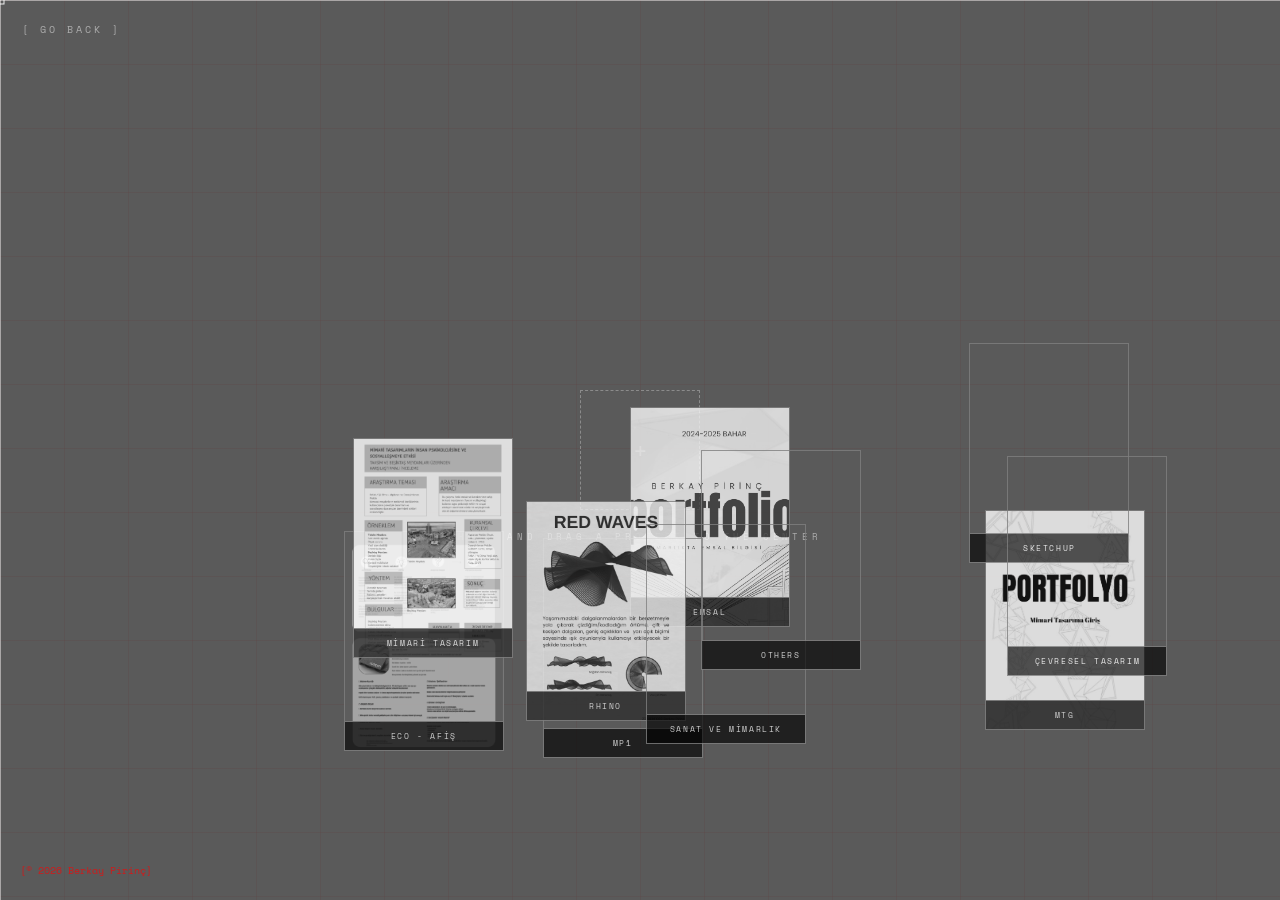
==== projects.html @ 184d8416 "projects.html" ====
<!DOCTYPE html>
<html lang="tr">
<head>
  <meta charset="UTF-8">
  <meta name="viewport" content="width=device-width, initial-scale=1.0">
  <title>BP_ORTFOLIO — Projeler</title>
  <link rel="preconnect" href="https://fonts.googleapis.com">
   <link rel="icon" type="image/png" href="fav.icon.png">
  <link href="https://fonts.googleapis.com/css2?family=Cormorant+Garamond:ital,wght@0,200;0,300;1,200;1,300&family=Space+Mono:wght@400;700&display=swap" rel="stylesheet">
  <style>
    /* ── DEĞİŞKENLER & RESET ── */
    :root {
      --bg:     #404040db;
      --gold:   #ff0000;
      --white:  #fbff00;
      --dim:    rgb(255, 166, 0);
      --grid:   rgba(123, 0, 0, 0.059);
      --border: rgb(182, 124, 0);
    }
    *, *::before, *::after { margin:0; padding:0; box-sizing:border-box; cursor:none !important; }

    body {
      background: var(--bg);
      color: var(--white);
      font-family: 'Space Mono', monospace;
      width: 100vw; height: 100vh;
      overflow: hidden; cursor: none;
      user-select: none;
    }

    /* ── CAD ARAYÜZÜ ── */
    #cad-h, #cad-v {
      position: fixed; left: 0; top: 0;
      background: rgba(255, 255, 255, 0.482);
      pointer-events: none; z-index: 9997;
    }
    #cad-h { width: 100vw; height: 1px; }
    #cad-v { width: 1px; height: 100vh; }
    
    #cursor { position: fixed; left: 0; top: 0; pointer-events: none; z-index: 9999; }
    #cursor .cad-sq {
      position: absolute; width: 9px; height: 9px;
      border: 1px solid rgba(255, 255, 255, 0.9);
      transform: translate(-50%, -50%);
      transition: width 0.13s, height 0.13s;
    }
    #cursor.hover .cad-sq { width: 16px; height: 16px; border-color: rgb(253, 253, 253); }
    #cursor.grabbing .cad-sq { width: 5px; height: 5px; background: var(--gold); border-color: var(--gold); }

    #grid-bg {
      position: fixed; inset: 0; pointer-events: none; z-index: 0;
      background-image: linear-gradient(var(--grid) 1px, transparent 1px), linear-gradient(90deg, var(--grid) 1px, transparent 1px);
      background-size: 64px 64px;
    }
    #scanline {
      position: fixed; top: -2px; left: 0; width: 100%; height: 2px;
      background: linear-gradient(90deg, transparent, rgba(255, 255, 255, 0.07), transparent);
      animation: scan 14s linear infinite; pointer-events: none; z-index: 1;
    }
    @keyframes scan { 0%{ top:-2px } 100%{ top:100vh } }

    /* ── GERİ DÖN BUTONU ── */
    #btn-back {
      position: fixed; top: 22px; left: 22px; z-index: 10;
      background: transparent; border: none;
      color: rgba(255, 255, 255, 0.5); font-family: 'Space Mono', monospace;
      font-size: 10px; letter-spacing: 0.3em; text-decoration: none; text-transform: uppercase;
      transition: color 0.3s;
    }
    #btn-back:hover { color: var(--gold); }

    /* ── MERKEZ DROP KUTUSU ── */
    #drop-zone {
      position: fixed; top: 50%; left: 50%;
      transform: translate(-50%, -50%);
      width: 120px; height: 120px;
      border: 1px dashed rgba(255, 255, 255, 0.3);
      display: flex; align-items: center; justify-content: center;
      z-index: 5; transition: border-color 0.3s, background 0.3s, transform 0.3s;
    }
    #drop-zone span {
      font-size: 24px; color: rgba(255, 255, 255, 0.3); font-weight: 200;
      transition: color 0.3s, transform 0.3s;
    }
    #drop-zone.active {
      border-color: var(--gold); background: rgba(196,163,90,0.05); transform: translate(-50%, -50%) scale(1.1);
    }
    #drop-zone.active span { color: var(--gold); transform: rotate(90deg); }

    #instruction {
      position: fixed; top: calc(50% + 80px); left: 50%; transform: translateX(-50%);
      font-size: 8.5px; letter-spacing: 0.45em; color: rgba(255, 255, 255, 0.5);
      text-transform: uppercase; z-index: 3; pointer-events: none;
      animation: breathe 1s ease-in-out infinite; text-align: center;
    }
    @keyframes breathe { 0%,100%{ opacity:.35 } 50%{ opacity:1 } }

    /* ── UÇAN PROJE KAPAKLARI ── */
    .proj-cover {
      position: fixed; z-index: 10;
      width: 160px; height: 220px;
      background-size: cover; background-position: center;
      border: 1px solid var(--border);
      filter: grayscale(100%) opacity(0.8);
      transition: filter 0.3s;
      touch-action: none; 
    }
    .proj-cover:hover, .proj-cover.dragging { filter: grayscale(0%) opacity(1); border-color: var(--gold); }
    
    .proj-title-bar {
      position: absolute; bottom: 0; left: 0; width: 100%;
      background: rgba(0,0,0,0.8); padding: 8px;
      font-size: 8px; letter-spacing: 0.2em; color: var(--white); text-transform: uppercase;
      text-align: center; border-top: 1px solid var(--border);
    }

    /* ── DETAY PANELİ (Modal) ── */
    .panel {
      position: fixed; inset: 0; z-index: 100;
      background: rgba(7, 7, 7, 0.85); display: flex; align-items: center; justify-content: center;
      opacity: 0; pointer-events: none; transition: opacity 0.55s ease;
    }
    .panel.open { opacity: 1; pointer-events: all; }
    
    .panel-inner {
      width: min(820px, 90vw); padding: 60px;
      border: 1px solid rgba(196,163,90,0.14); position: relative;
      transform: translateY(20px); transition: transform 0.55s ease;
      background: var(--bg); display: flex; gap: 40px;
    }
    .panel.open .panel-inner { transform: translateY(0); }
    
    .panel-inner::before { content:''; position:absolute; top:-1px; left:-1px; width:28px; height:28px; border-top: 1px solid var(--white); border-left: 1px solid var(--gold); }
    .panel-inner::after { content:''; position:absolute; bottom:-1px; right:-1px; width:28px; height:28px; border-bottom: 1px solid var(--white); border-right: 1px solid var(--gold); }

    /* ── YENİLENEN BUTONLU SLIDER ALANI ── */
    .slider-container {
      position: relative;
      width: 300px; height: 400px;
      border: 1px solid var(--border);
      flex-shrink: 0; overflow: hidden;
      background: #111;
    }

    #slider-img {
      width: 100%; height: 100%;
      object-fit: cover;
      display: block;
      filter: grayscale(40%);
      transition: filter 0.3s;
    }
    .slider-container:hover #slider-img { filter: grayscale(0%); }

    /* Mimari Temaya Uygun İleri/Geri Butonları */
    .slider-btn {
      position: absolute; top: 50%; transform: translateY(-50%);
      background: rgba(0, 0, 0, 0.75); color: var(--gold);
      border: 1px solid var(--border);
      font-family: 'Space Mono', monospace; font-size: 11px;
      padding: 12px 8px; cursor: pointer; z-index: 10;
      transition: all 0.2s ease;
    }
    .slider-btn:hover {
      background: var(--gold); color: #000; border-color: var(--gold);
    }
    .prev-btn { left: 0; border-left: none; }
    .next-btn { right: 0; border-right: none; }

    /* Sağ Alt Köşe Sayacı */
    .slider-counter {
      position: absolute; bottom: 12px; right: 12px;
      background: rgba(0, 0, 0, 0.8); color: var(--white);
      font-size: 9px; padding: 4px 8px; letter-spacing: 0.1em;
      border: 1px solid rgba(255, 255, 255, 0.1);
      z-index: 10; pointer-events: none;
    }

    /* ── İÇERİK KISMI ── */
    .panel-content { flex: 1; display: flex; flex-direction: column; justify-content: center; }
    .panel-title { font-family: 'Cormorant Garamond', serif; font-weight: 200; font-style: italic; font-size: 2.5rem; color: var(--white); margin-bottom: 15px; }
    .panel-title em { color: var(--gold); font-style:italic; }
    .panel-desc { font-size: 10.5px; line-height: 2.2; color: var(--dim); letter-spacing: 0.06em; margin-bottom: 20px; }
    
    .close-btn {
      position: absolute; top: 22px; right: 22px; z-index: 50;
      background: none; border: none; font-family: 'Space Mono', monospace; font-size: 8.5px; letter-spacing: 0.3em; color: rgba(255, 0, 0, 0.778); text-transform: uppercase; transition: color 0.3s;
    }
    .close-btn:hover { color: var(--gold); }
    .divider { width: 38px; height: 1px; background: rgba(196,163,90,0.28); margin: 20px 0; }

    footer {
    position: fixed;
    bottom: 20px;
    left: 20px;
    z-index: 9998; /* Katman sırasını öne al */
}

#panel-contact {
    color: rgba(255, 0, 0, 0.718);
    font-size: 10px;
    text-decoration: none;
    font-family: 'Space Mono', monospace;
    pointer-events: auto; /* Tıklanabilirliği zorunlu kıl */
    transition: color 0.3s;
}

#panel-contact:hover {
    color: var(--gold);
}
  </style>
</head>
<body>

  <div id="cad-h"></div> <div id="cad-v"></div> <div id="cursor"><div class="cad-sq"></div></div>
  <div id="grid-bg"></div> <div id="scanline"></div>
  
  <a href="index.html" id="btn-back">[ GO BACK ]</a>

  <div id="drop-zone"><span>+</span></div>
  <p id="instruction">HOLD AND DRAG A PROJECT TO THE CENTER</p>

  <div class="proj-cover" id="proj-1" data-id="1" style="background-image: url('portf.png');">
    <div class="proj-title-bar">MTG</div>
  </div>
  <div class="proj-cover" id="proj-2" data-id="2" style="background-image: url('emsall.png');">
    <div class="proj-title-bar">EMSAL</div>
  </div>
  <div class="proj-cover" id="proj-3" data-id="3" style="background-image: url('mp111.png');">
    <div class="proj-title-bar">MP1</div>
  </div>
  <div class="proj-cover" id="proj-4" data-id="4" style="background-image: url('ECO\ -\ ÇATI.png');">
    <div class="proj-title-bar">ECO - AFİŞ</div>
  </div>
  <div class="proj-cover" id="proj-5" data-id="5" style="background-image: url('VAWES.png');">
    <div class="proj-title-bar">RHINO</div>
  </div>
  <div class="proj-cover" id="proj-6" data-id="6" style="background-image: url('sketcup.png');">
    <div class="proj-title-bar">SketchUp</div>
  </div>
  <div class="proj-cover" id="proj-7" data-id="7" style="background-image: url('SANAT\ VE\ MİMARLIK\ TARİHİ.png');">
    <div class="proj-title-bar">Sanat ve Mimarlık</div>
  </div>
  <div class="proj-cover" id="proj-8" data-id="8" style="background-image: url('MİMARİ\ TASARIMLARIN\ İNSAN\ PSKİKOLOJİSİNE\ ve\ sosyalleşmeye\ Etkisi.png');">
    <div class="proj-title-bar">Mimari Tasarım</div>
  </div>
  <div class="proj-cover" id="proj-9" data-id="9" style="background-image: url('20241301069_BerkayPirinç_1.jpg');">
    <div class="proj-title-bar">Çevresel Tasarım</div>
  </div>
  <div class="proj-cover" id="proj-10" data-id="10" style="background-image: url('2.png');">
    <div class="proj-title-bar">Others</div>
  </div>

  <div class="panel" id="detail-panel">
    <div class="panel-inner">
      <button class="close-btn" id="close-detail">[ ESC / Close ]</button>
      
      <div class="slider-container">
        <button class="slider-btn prev-btn" onclick="changeSlide(-1)">[ &lt; ]</button>
        <img src="" alt="Proje Görseli" id="slider-img">
        <button class="slider-btn next-btn" onclick="changeSlide(1)">[ &gt; ]</button>
        <div class="slider-counter" id="slider-counter">1 / 1</div>
      </div>

      <div class="panel-content">
        <h2 class="panel-title" id="detail-title">Proje Adı</h2>
        <div class="divider"></div>
        <p class="panel-desc" id="detail-desc">Proje açıklaması buraya gelecek.</p>
        <span style="font-size: 8.5px; color: rgba(196,163,90,0.5); letter-spacing: 0.2em;" id="detail-year">Yıl: 202X</span>
      </div>
    </div>
  </div>


  <footer>
    <a href="index.html" id="panel-contact">[© 2026 Berkay Pirinç]</a>
</footer>

  <script>
    // ── CAD İMLEÇ TAKİBİ ──
    const cursor = document.getElementById('cursor');
    const cadH = document.getElementById('cad-h');
    const cadV = document.getElementById('cad-v');

    document.addEventListener('mousemove', e => {
      cursor.style.transform = `translate(${e.clientX}px,${e.clientY}px)`;
      cadH.style.transform   = `translateY(${e.clientY}px)`;
      cadV.style.transform   = `translateX(${e.clientX}px)`;
    });

    // ── YEREL GÖRSELLER İÇİN VERİ YAPISI ──
    
    const projectData = {
      "1": { title: "MTG", desc: "Mimari Tasarıma Giriş portfolyosu.", year: "2024", images: ["portf.png", "mtg3.png", "mtg2.png", "mtg33.png", "mtgg.png"] },
      "2": { title: "EMSAL", desc: "Emsal dersi hakkında kısa özet.", year: "2026", images: ["emsall.png", "SOU.png", "ser.png"] },
      "3": { title: "MP1", desc: "Konut ve kreş birleşimi.", year: "2025", images: ["mp111.png", "mp222.png", "mp333.png", "2.png"] },
      "4": { title: "ECO AFİŞ", desc: "Sürdürülebilir yaklaşımlar.", year: "2025", images: ["ECO - ÇATI.png", "ecooo.png"] },
      "5": { title: "RHINO", desc: "Modelleme çalışması.", year: "2025", images: ["VAWES.png"] },
      "6": { title: "SketchUp", desc: "3D Modelleme çalışması.", year: "2025", images: ["sketcup.png"] },
      "7": { title: "Sanat ve Mimarlık", desc: "Tarihsel analiz.", year: "2025", images: ["SANAT VE MİMARLIK TARİHİ.png"] },
      "8": { title: "Mimari Tasarım", desc: "Psikoloji odaklı tasarım.", year: "2025", images: ["MİMARİ TASARIMLARIN İNSAN PSKİKOLOJİSİNE ve sosyalleşmeye Etkisi.png"] },
      "9": { title: "Çevresel Tasarım", desc: "Kentsel bağlam analizi.", year: "2025", images: ["20241301069_BerkayPirinç_1.jpg"] },
      "10": { title: "Others", desc: "Diğer çalışmalar.", year: "2025", images: ["BRUTAL.png", "raporr.png", "fav.icon.png", "Sagamore Kuzey Kulübesi.png", "SANAYİ.png"] }
    };

    // ── FİZİKSEL ÇARPIŞMA VE SÜRÜKLEME ──
    const covers = Array.from(document.querySelectorAll('.proj-cover'));
    const dropZone = document.getElementById('drop-zone');
    const states = [];
    let activeDrag = null;
    let dragOffsetX = 0;
    let dragOffsetY = 0;

    covers.forEach((cover, i) => {
      const w = 160, h = 220, margin = 40;
      const speed = 0.3 + Math.random() * 0.2;
      const angle = Math.random() * Math.PI * 2;
      
      const s = {
        x: margin + Math.random() * (window.innerWidth - w - margin * 2),
        y: margin + Math.random() * (window.innerHeight - h - margin * 2),
        vx: Math.cos(angle) * speed,
        vy: Math.sin(angle) * speed,
        isHovered: false,
        isDragging: false,
        el: cover
      };
      
      states.push(s);
      cover.style.left = s.x + 'px';
      cover.style.top  = s.y + 'px';

      cover.addEventListener('mouseenter', () => { s.isHovered = true; cursor.classList.add('hover'); });
      cover.addEventListener('mouseleave', () => { s.isHovered = false; cursor.classList.remove('hover'); });
      
      cover.addEventListener('pointerdown', (e) => {
        activeDrag = s;
        s.isDragging = true;
        cover.classList.add('dragging');
        cursor.classList.add('grabbing');
        
        const rect = cover.getBoundingClientRect();
        dragOffsetX = e.clientX - rect.left;
        dragOffsetY = e.clientY - rect.top;
        
        s.vx = 0; s.vy = 0;
      });
    });

    window.addEventListener('pointermove', (e) => {
      if (activeDrag) {
        activeDrag.x = e.clientX - dragOffsetX;
        activeDrag.y = e.clientY - dragOffsetY;
        
        const coverRect = activeDrag.el.getBoundingClientRect();
        const dropRect = dropZone.getBoundingClientRect();
        
        const isColliding = !(
          coverRect.right < dropRect.left || 
          coverRect.left > dropRect.right || 
          coverRect.bottom < dropRect.top || 
          coverRect.top > dropRect.bottom
        );

        if (isColliding) {
          dropZone.classList.add('active');
        } else {
          dropZone.classList.remove('active');
        }
      }
    });

    window.addEventListener('pointerup', () => {
      if (activeDrag) {
        activeDrag.isDragging = false;
        activeDrag.el.classList.remove('dragging');
        cursor.classList.remove('grabbing');
        
        if (dropZone.classList.contains('active')) {
          openDetail(activeDrag.el.dataset.id);
          dropZone.classList.remove('active');
          
          activeDrag.vx = (Math.random() - 0.5) * 1.5;
          activeDrag.vy = (Math.random() - 0.5) * 1.5;
        } else {
          activeDrag.vx = (Math.random() - 0.5);
          activeDrag.vy = (Math.random() - 0.5);
        }
        activeDrag = null;
      }
    });

    function animate() {
      const W = window.innerWidth;
      const H = window.innerHeight;
      const w = 160, h = 220;

      states.forEach((s) => {
        if (!s.isDragging) {
          if (s.isHovered) {
            s.vx *= 0.95; s.vy *= 0.95; 
          } else {
            if(Math.abs(s.vx) < 0.1 && Math.abs(s.vy) < 0.1) {
                s.vx += (Math.random() - 0.5) * 0.1;
                s.vy += (Math.random() - 0.5) * 0.1;
            }
          }

          s.x += s.vx;
          s.y += s.vy;

          if (s.x <= 0)      { s.x = 0;      s.vx =  Math.abs(s.vx); }
          if (s.x >= W - w)  { s.x = W - w;  s.vx = -Math.abs(s.vx); }
          if (s.y <= 0)      { s.y = 0;      s.vy =  Math.abs(s.vy); }
          if (s.y >= H - h)  { s.y = H - h;  s.vy = -Math.abs(s.vy); }
        }
        
        s.el.style.left = s.x + 'px';
        s.el.style.top  = s.y + 'px';
      });

      requestAnimationFrame(animate);
    }
    requestAnimationFrame(animate);

    // ── SLIDER SİSTEMİ ──
    const detailPanel = document.getElementById('detail-panel');
    const closeBtn = document.getElementById('close-detail');
    const sliderImg = document.getElementById('slider-img');
    const sliderCounter = document.getElementById('slider-counter');

    let activeImages = [];
    let currentImgIndex = 0;

    function openDetail(id) {
      const data = projectData[id];
      if(!data) return;
      
      document.getElementById('detail-title').innerHTML = data.title;
      document.getElementById('detail-desc').innerText = data.desc;
      document.getElementById('detail-year').innerText = "Yıl: " + data.year;
      
      activeImages = data.images;
      currentImgIndex = 0;
      
      updateSliderUI();
      detailPanel.classList.add('open');
    }

    function changeSlide(direction) {
      currentImgIndex += direction;
      if (currentImgIndex >= activeImages.length) currentImgIndex = 0;
      else if (currentImgIndex < 0) currentImgIndex = activeImages.length - 1;
      updateSliderUI();
    }

    function updateSliderUI() {
      if (activeImages.length > 0) {
        sliderImg.src = activeImages[currentImgIndex];
        sliderCounter.innerText = `${currentImgIndex + 1} / ${activeImages.length}`;
      }
    }

    closeBtn.addEventListener('click', () => detailPanel.classList.remove('open'));
    document.addEventListener('keydown', e => { if (e.key === 'Escape') detailPanel.classList.remove('open'); });
  </script>
</body>
</html>
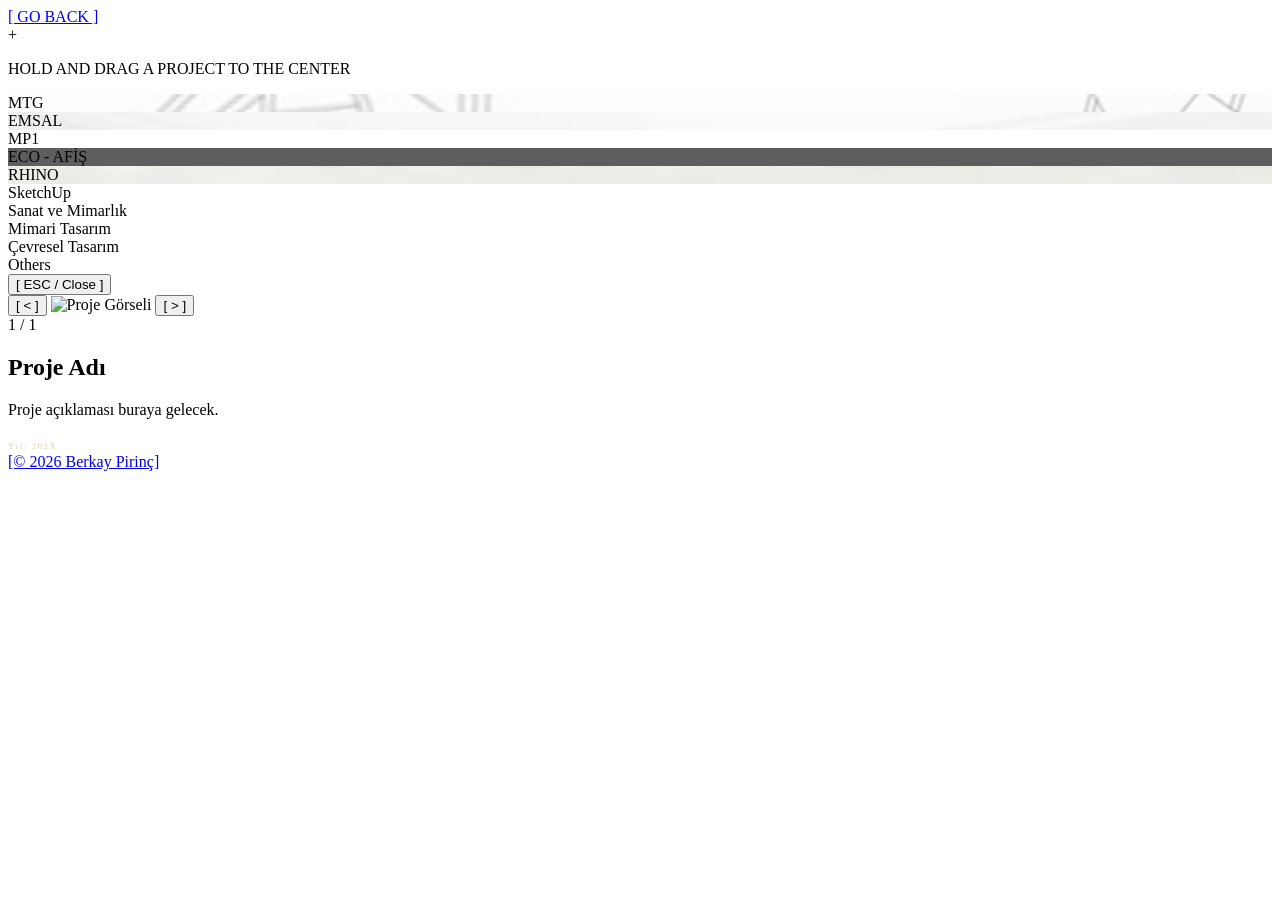
==== commit 177ee70c: "projects.html" ====
--- a/projects.html
+++ b/projects.html
@@ -7,207 +7,7 @@
   <link rel="preconnect" href="https://fonts.googleapis.com">
    <link rel="icon" type="image/png" href="fav.icon.png">
   <link href="https://fonts.googleapis.com/css2?family=Cormorant+Garamond:ital,wght@0,200;0,300;1,200;1,300&family=Space+Mono:wght@400;700&display=swap" rel="stylesheet">
-  <style>
-    /* ── DEĞİŞKENLER & RESET ── */
-    :root {
-      --bg:     #404040db;
-      --gold:   #ff0000;
-      --white:  #fbff00;
-      --dim:    rgb(255, 166, 0);
-      --grid:   rgba(123, 0, 0, 0.059);
-      --border: rgb(182, 124, 0);
-    }
-    *, *::before, *::after { margin:0; padding:0; box-sizing:border-box; cursor:none !important; }
-
-    body {
-      background: var(--bg);
-      color: var(--white);
-      font-family: 'Space Mono', monospace;
-      width: 100vw; height: 100vh;
-      overflow: hidden; cursor: none;
-      user-select: none;
-    }
-
-    /* ── CAD ARAYÜZÜ ── */
-    #cad-h, #cad-v {
-      position: fixed; left: 0; top: 0;
-      background: rgba(255, 255, 255, 0.482);
-      pointer-events: none; z-index: 9997;
-    }
-    #cad-h { width: 100vw; height: 1px; }
-    #cad-v { width: 1px; height: 100vh; }
-    
-    #cursor { position: fixed; left: 0; top: 0; pointer-events: none; z-index: 9999; }
-    #cursor .cad-sq {
-      position: absolute; width: 9px; height: 9px;
-      border: 1px solid rgba(255, 255, 255, 0.9);
-      transform: translate(-50%, -50%);
-      transition: width 0.13s, height 0.13s;
-    }
-    #cursor.hover .cad-sq { width: 16px; height: 16px; border-color: rgb(253, 253, 253); }
-    #cursor.grabbing .cad-sq { width: 5px; height: 5px; background: var(--gold); border-color: var(--gold); }
-
-    #grid-bg {
-      position: fixed; inset: 0; pointer-events: none; z-index: 0;
-      background-image: linear-gradient(var(--grid) 1px, transparent 1px), linear-gradient(90deg, var(--grid) 1px, transparent 1px);
-      background-size: 64px 64px;
-    }
-    #scanline {
-      position: fixed; top: -2px; left: 0; width: 100%; height: 2px;
-      background: linear-gradient(90deg, transparent, rgba(255, 255, 255, 0.07), transparent);
-      animation: scan 14s linear infinite; pointer-events: none; z-index: 1;
-    }
-    @keyframes scan { 0%{ top:-2px } 100%{ top:100vh } }
-
-    /* ── GERİ DÖN BUTONU ── */
-    #btn-back {
-      position: fixed; top: 22px; left: 22px; z-index: 10;
-      background: transparent; border: none;
-      color: rgba(255, 255, 255, 0.5); font-family: 'Space Mono', monospace;
-      font-size: 10px; letter-spacing: 0.3em; text-decoration: none; text-transform: uppercase;
-      transition: color 0.3s;
-    }
-    #btn-back:hover { color: var(--gold); }
-
-    /* ── MERKEZ DROP KUTUSU ── */
-    #drop-zone {
-      position: fixed; top: 50%; left: 50%;
-      transform: translate(-50%, -50%);
-      width: 120px; height: 120px;
-      border: 1px dashed rgba(255, 255, 255, 0.3);
-      display: flex; align-items: center; justify-content: center;
-      z-index: 5; transition: border-color 0.3s, background 0.3s, transform 0.3s;
-    }
-    #drop-zone span {
-      font-size: 24px; color: rgba(255, 255, 255, 0.3); font-weight: 200;
-      transition: color 0.3s, transform 0.3s;
-    }
-    #drop-zone.active {
-      border-color: var(--gold); background: rgba(196,163,90,0.05); transform: translate(-50%, -50%) scale(1.1);
-    }
-    #drop-zone.active span { color: var(--gold); transform: rotate(90deg); }
-
-    #instruction {
-      position: fixed; top: calc(50% + 80px); left: 50%; transform: translateX(-50%);
-      font-size: 8.5px; letter-spacing: 0.45em; color: rgba(255, 255, 255, 0.5);
-      text-transform: uppercase; z-index: 3; pointer-events: none;
-      animation: breathe 1s ease-in-out infinite; text-align: center;
-    }
-    @keyframes breathe { 0%,100%{ opacity:.35 } 50%{ opacity:1 } }
-
-    /* ── UÇAN PROJE KAPAKLARI ── */
-    .proj-cover {
-      position: fixed; z-index: 10;
-      width: 160px; height: 220px;
-      background-size: cover; background-position: center;
-      border: 1px solid var(--border);
-      filter: grayscale(100%) opacity(0.8);
-      transition: filter 0.3s;
-      touch-action: none; 
-    }
-    .proj-cover:hover, .proj-cover.dragging { filter: grayscale(0%) opacity(1); border-color: var(--gold); }
-    
-    .proj-title-bar {
-      position: absolute; bottom: 0; left: 0; width: 100%;
-      background: rgba(0,0,0,0.8); padding: 8px;
-      font-size: 8px; letter-spacing: 0.2em; color: var(--white); text-transform: uppercase;
-      text-align: center; border-top: 1px solid var(--border);
-    }
-
-    /* ── DETAY PANELİ (Modal) ── */
-    .panel {
-      position: fixed; inset: 0; z-index: 100;
-      background: rgba(7, 7, 7, 0.85); display: flex; align-items: center; justify-content: center;
-      opacity: 0; pointer-events: none; transition: opacity 0.55s ease;
-    }
-    .panel.open { opacity: 1; pointer-events: all; }
-    
-    .panel-inner {
-      width: min(820px, 90vw); padding: 60px;
-      border: 1px solid rgba(196,163,90,0.14); position: relative;
-      transform: translateY(20px); transition: transform 0.55s ease;
-      background: var(--bg); display: flex; gap: 40px;
-    }
-    .panel.open .panel-inner { transform: translateY(0); }
-    
-    .panel-inner::before { content:''; position:absolute; top:-1px; left:-1px; width:28px; height:28px; border-top: 1px solid var(--white); border-left: 1px solid var(--gold); }
-    .panel-inner::after { content:''; position:absolute; bottom:-1px; right:-1px; width:28px; height:28px; border-bottom: 1px solid var(--white); border-right: 1px solid var(--gold); }
-
-    /* ── YENİLENEN BUTONLU SLIDER ALANI ── */
-    .slider-container {
-      position: relative;
-      width: 300px; height: 400px;
-      border: 1px solid var(--border);
-      flex-shrink: 0; overflow: hidden;
-      background: #111;
-    }
-
-    #slider-img {
-      width: 100%; height: 100%;
-      object-fit: cover;
-      display: block;
-      filter: grayscale(40%);
-      transition: filter 0.3s;
-    }
-    .slider-container:hover #slider-img { filter: grayscale(0%); }
-
-    /* Mimari Temaya Uygun İleri/Geri Butonları */
-    .slider-btn {
-      position: absolute; top: 50%; transform: translateY(-50%);
-      background: rgba(0, 0, 0, 0.75); color: var(--gold);
-      border: 1px solid var(--border);
-      font-family: 'Space Mono', monospace; font-size: 11px;
-      padding: 12px 8px; cursor: pointer; z-index: 10;
-      transition: all 0.2s ease;
-    }
-    .slider-btn:hover {
-      background: var(--gold); color: #000; border-color: var(--gold);
-    }
-    .prev-btn { left: 0; border-left: none; }
-    .next-btn { right: 0; border-right: none; }
-
-    /* Sağ Alt Köşe Sayacı */
-    .slider-counter {
-      position: absolute; bottom: 12px; right: 12px;
-      background: rgba(0, 0, 0, 0.8); color: var(--white);
-      font-size: 9px; padding: 4px 8px; letter-spacing: 0.1em;
-      border: 1px solid rgba(255, 255, 255, 0.1);
-      z-index: 10; pointer-events: none;
-    }
-
-    /* ── İÇERİK KISMI ── */
-    .panel-content { flex: 1; display: flex; flex-direction: column; justify-content: center; }
-    .panel-title { font-family: 'Cormorant Garamond', serif; font-weight: 200; font-style: italic; font-size: 2.5rem; color: var(--white); margin-bottom: 15px; }
-    .panel-title em { color: var(--gold); font-style:italic; }
-    .panel-desc { font-size: 10.5px; line-height: 2.2; color: var(--dim); letter-spacing: 0.06em; margin-bottom: 20px; }
-    
-    .close-btn {
-      position: absolute; top: 22px; right: 22px; z-index: 50;
-      background: none; border: none; font-family: 'Space Mono', monospace; font-size: 8.5px; letter-spacing: 0.3em; color: rgba(255, 0, 0, 0.778); text-transform: uppercase; transition: color 0.3s;
-    }
-    .close-btn:hover { color: var(--gold); }
-    .divider { width: 38px; height: 1px; background: rgba(196,163,90,0.28); margin: 20px 0; }
-
-    footer {
-    position: fixed;
-    bottom: 20px;
-    left: 20px;
-    z-index: 9998; /* Katman sırasını öne al */
-}
-
-#panel-contact {
-    color: rgba(255, 0, 0, 0.718);
-    font-size: 10px;
-    text-decoration: none;
-    font-family: 'Space Mono', monospace;
-    pointer-events: auto; /* Tıklanabilirliği zorunlu kıl */
-    transition: color 0.3s;
-}
-
-#panel-contact:hover {
-    color: var(--gold);
-}
-  </style>
+ 
 </head>
 <body>
 
@@ -274,194 +74,5 @@
   <footer>
     <a href="index.html" id="panel-contact">[© 2026 Berkay Pirinç]</a>
 </footer>
-
-  <script>
-    // ── CAD İMLEÇ TAKİBİ ──
-    const cursor = document.getElementById('cursor');
-    const cadH = document.getElementById('cad-h');
-    const cadV = document.getElementById('cad-v');
-
-    document.addEventListener('mousemove', e => {
-      cursor.style.transform = `translate(${e.clientX}px,${e.clientY}px)`;
-      cadH.style.transform   = `translateY(${e.clientY}px)`;
-      cadV.style.transform   = `translateX(${e.clientX}px)`;
-    });
-
-    // ── YEREL GÖRSELLER İÇİN VERİ YAPISI ──
-    
-    const projectData = {
-      "1": { title: "MTG", desc: "Mimari Tasarıma Giriş portfolyosu.", year: "2024", images: ["portf.png", "mtg3.png", "mtg2.png", "mtg33.png", "mtgg.png"] },
-      "2": { title: "EMSAL", desc: "Emsal dersi hakkında kısa özet.", year: "2026", images: ["emsall.png", "SOU.png", "ser.png"] },
-      "3": { title: "MP1", desc: "Konut ve kreş birleşimi.", year: "2025", images: ["mp111.png", "mp222.png", "mp333.png", "2.png"] },
-      "4": { title: "ECO AFİŞ", desc: "Sürdürülebilir yaklaşımlar.", year: "2025", images: ["ECO - ÇATI.png", "ecooo.png"] },
-      "5": { title: "RHINO", desc: "Modelleme çalışması.", year: "2025", images: ["VAWES.png"] },
-      "6": { title: "SketchUp", desc: "3D Modelleme çalışması.", year: "2025", images: ["sketcup.png"] },
-      "7": { title: "Sanat ve Mimarlık", desc: "Tarihsel analiz.", year: "2025", images: ["SANAT VE MİMARLIK TARİHİ.png"] },
-      "8": { title: "Mimari Tasarım", desc: "Psikoloji odaklı tasarım.", year: "2025", images: ["MİMARİ TASARIMLARIN İNSAN PSKİKOLOJİSİNE ve sosyalleşmeye Etkisi.png"] },
-      "9": { title: "Çevresel Tasarım", desc: "Kentsel bağlam analizi.", year: "2025", images: ["20241301069_BerkayPirinç_1.jpg"] },
-      "10": { title: "Others", desc: "Diğer çalışmalar.", year: "2025", images: ["BRUTAL.png", "raporr.png", "fav.icon.png", "Sagamore Kuzey Kulübesi.png", "SANAYİ.png"] }
-    };
-
-    // ── FİZİKSEL ÇARPIŞMA VE SÜRÜKLEME ──
-    const covers = Array.from(document.querySelectorAll('.proj-cover'));
-    const dropZone = document.getElementById('drop-zone');
-    const states = [];
-    let activeDrag = null;
-    let dragOffsetX = 0;
-    let dragOffsetY = 0;
-
-    covers.forEach((cover, i) => {
-      const w = 160, h = 220, margin = 40;
-      const speed = 0.3 + Math.random() * 0.2;
-      const angle = Math.random() * Math.PI * 2;
-      
-      const s = {
-        x: margin + Math.random() * (window.innerWidth - w - margin * 2),
-        y: margin + Math.random() * (window.innerHeight - h - margin * 2),
-        vx: Math.cos(angle) * speed,
-        vy: Math.sin(angle) * speed,
-        isHovered: false,
-        isDragging: false,
-        el: cover
-      };
-      
-      states.push(s);
-      cover.style.left = s.x + 'px';
-      cover.style.top  = s.y + 'px';
-
-      cover.addEventListener('mouseenter', () => { s.isHovered = true; cursor.classList.add('hover'); });
-      cover.addEventListener('mouseleave', () => { s.isHovered = false; cursor.classList.remove('hover'); });
-      
-      cover.addEventListener('pointerdown', (e) => {
-        activeDrag = s;
-        s.isDragging = true;
-        cover.classList.add('dragging');
-        cursor.classList.add('grabbing');
-        
-        const rect = cover.getBoundingClientRect();
-        dragOffsetX = e.clientX - rect.left;
-        dragOffsetY = e.clientY - rect.top;
-        
-        s.vx = 0; s.vy = 0;
-      });
-    });
-
-    window.addEventListener('pointermove', (e) => {
-      if (activeDrag) {
-        activeDrag.x = e.clientX - dragOffsetX;
-        activeDrag.y = e.clientY - dragOffsetY;
-        
-        const coverRect = activeDrag.el.getBoundingClientRect();
-        const dropRect = dropZone.getBoundingClientRect();
-        
-        const isColliding = !(
-          coverRect.right < dropRect.left || 
-          coverRect.left > dropRect.right || 
-          coverRect.bottom < dropRect.top || 
-          coverRect.top > dropRect.bottom
-        );
-
-        if (isColliding) {
-          dropZone.classList.add('active');
-        } else {
-          dropZone.classList.remove('active');
-        }
-      }
-    });
-
-    window.addEventListener('pointerup', () => {
-      if (activeDrag) {
-        activeDrag.isDragging = false;
-        activeDrag.el.classList.remove('dragging');
-        cursor.classList.remove('grabbing');
-        
-        if (dropZone.classList.contains('active')) {
-          openDetail(activeDrag.el.dataset.id);
-          dropZone.classList.remove('active');
-          
-          activeDrag.vx = (Math.random() - 0.5) * 1.5;
-          activeDrag.vy = (Math.random() - 0.5) * 1.5;
-        } else {
-          activeDrag.vx = (Math.random() - 0.5);
-          activeDrag.vy = (Math.random() - 0.5);
-        }
-        activeDrag = null;
-      }
-    });
-
-    function animate() {
-      const W = window.innerWidth;
-      const H = window.innerHeight;
-      const w = 160, h = 220;
-
-      states.forEach((s) => {
-        if (!s.isDragging) {
-          if (s.isHovered) {
-            s.vx *= 0.95; s.vy *= 0.95; 
-          } else {
-            if(Math.abs(s.vx) < 0.1 && Math.abs(s.vy) < 0.1) {
-                s.vx += (Math.random() - 0.5) * 0.1;
-                s.vy += (Math.random() - 0.5) * 0.1;
-            }
-          }
-
-          s.x += s.vx;
-          s.y += s.vy;
-
-          if (s.x <= 0)      { s.x = 0;      s.vx =  Math.abs(s.vx); }
-          if (s.x >= W - w)  { s.x = W - w;  s.vx = -Math.abs(s.vx); }
-          if (s.y <= 0)      { s.y = 0;      s.vy =  Math.abs(s.vy); }
-          if (s.y >= H - h)  { s.y = H - h;  s.vy = -Math.abs(s.vy); }
-        }
-        
-        s.el.style.left = s.x + 'px';
-        s.el.style.top  = s.y + 'px';
-      });
-
-      requestAnimationFrame(animate);
-    }
-    requestAnimationFrame(animate);
-
-    // ── SLIDER SİSTEMİ ──
-    const detailPanel = document.getElementById('detail-panel');
-    const closeBtn = document.getElementById('close-detail');
-    const sliderImg = document.getElementById('slider-img');
-    const sliderCounter = document.getElementById('slider-counter');
-
-    let activeImages = [];
-    let currentImgIndex = 0;
-
-    function openDetail(id) {
-      const data = projectData[id];
-      if(!data) return;
-      
-      document.getElementById('detail-title').innerHTML = data.title;
-      document.getElementById('detail-desc').innerText = data.desc;
-      document.getElementById('detail-year').innerText = "Yıl: " + data.year;
-      
-      activeImages = data.images;
-      currentImgIndex = 0;
-      
-      updateSliderUI();
-      detailPanel.classList.add('open');
-    }
-
-    function changeSlide(direction) {
-      currentImgIndex += direction;
-      if (currentImgIndex >= activeImages.length) currentImgIndex = 0;
-      else if (currentImgIndex < 0) currentImgIndex = activeImages.length - 1;
-      updateSliderUI();
-    }
-
-    function updateSliderUI() {
-      if (activeImages.length > 0) {
-        sliderImg.src = activeImages[currentImgIndex];
-        sliderCounter.innerText = `${currentImgIndex + 1} / ${activeImages.length}`;
-      }
-    }
-
-    closeBtn.addEventListener('click', () => detailPanel.classList.remove('open'));
-    document.addEventListener('keydown', e => { if (e.key === 'Escape') detailPanel.classList.remove('open'); });
-  </script>
 </body>
 </html>
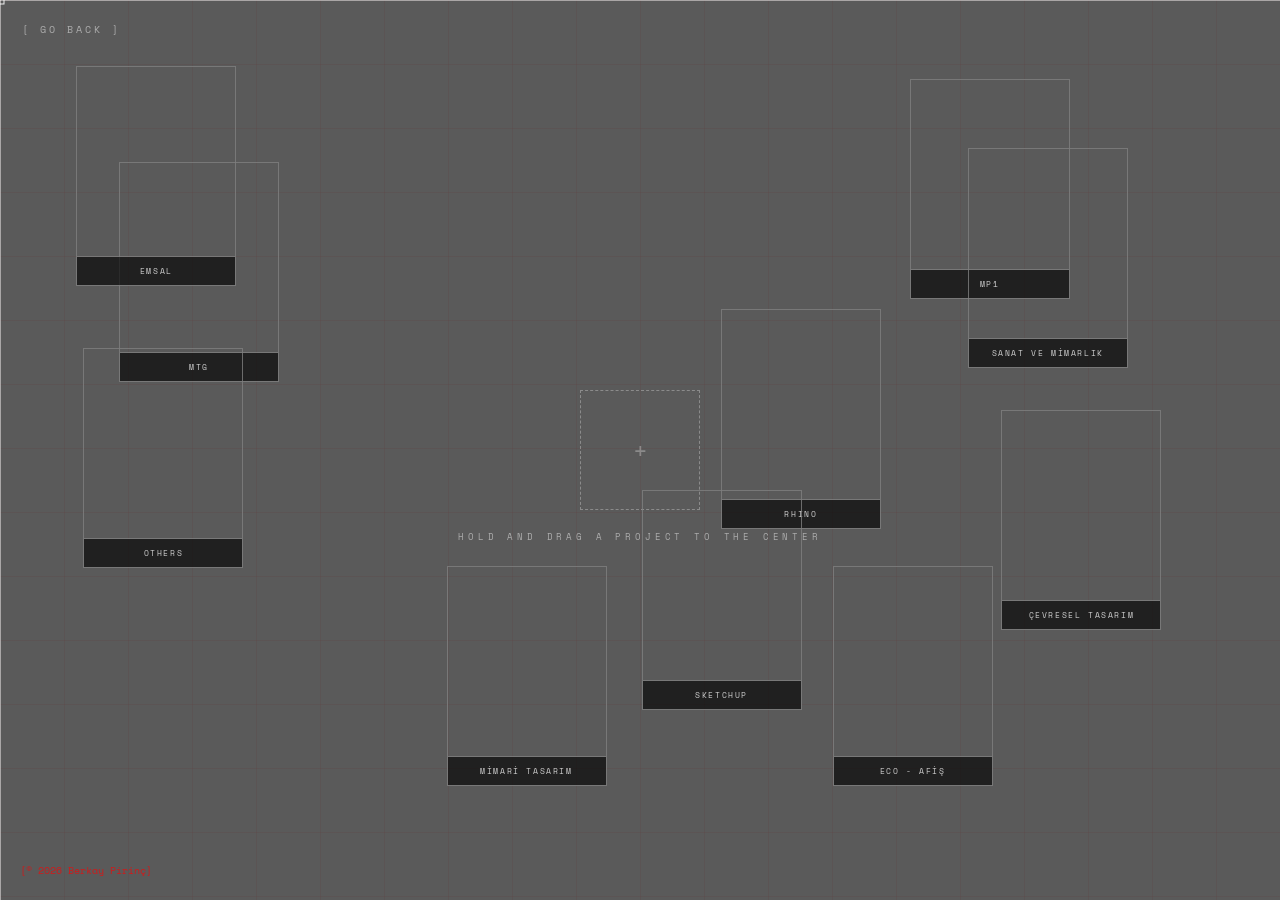
==== commit 68884436: "Update projects.html" ====
--- a/projects.html
+++ b/projects.html
@@ -7,7 +7,214 @@
   <link rel="preconnect" href="https://fonts.googleapis.com">
    <link rel="icon" type="image/png" href="fav.icon.png">
   <link href="https://fonts.googleapis.com/css2?family=Cormorant+Garamond:ital,wght@0,200;0,300;1,200;1,300&family=Space+Mono:wght@400;700&display=swap" rel="stylesheet">
- 
+  <style>
+    
+
+
+
+
+
+
+    /* ── DEĞİŞKENLER & RESET ── */
+    :root {
+      --bg:     #404040db;
+      --gold:   #ff0000;
+      --white:  #fbff00;
+      --dim:    rgb(255, 166, 0);
+      --grid:   rgba(123, 0, 0, 0.059);
+      --border: rgb(182, 124, 0);
+    }
+    *, *::before, *::after { margin:0; padding:0; box-sizing:border-box; cursor:none !important; }
+
+    body {
+      background: var(--bg);
+      color: var(--white);
+      font-family: 'Space Mono', monospace;
+      width: 100vw; height: 100vh;
+      overflow: hidden; cursor: none;
+      user-select: none;
+    }
+
+    /* ── CAD ARAYÜZÜ ── */
+    #cad-h, #cad-v {
+      position: fixed; left: 0; top: 0;
+      background: rgba(255, 255, 255, 0.482);
+      pointer-events: none; z-index: 9997;
+    }
+    #cad-h { width: 100vw; height: 1px; }
+    #cad-v { width: 1px; height: 100vh; }
+    
+    #cursor { position: fixed; left: 0; top: 0; pointer-events: none; z-index: 9999; }
+    #cursor .cad-sq {
+      position: absolute; width: 9px; height: 9px;
+      border: 1px solid rgba(255, 255, 255, 0.9);
+      transform: translate(-50%, -50%);
+      transition: width 0.13s, height 0.13s;
+    }
+    #cursor.hover .cad-sq { width: 16px; height: 16px; border-color: rgb(253, 253, 253); }
+    #cursor.grabbing .cad-sq { width: 5px; height: 5px; background: var(--gold); border-color: var(--gold); }
+
+    #grid-bg {
+      position: fixed; inset: 0; pointer-events: none; z-index: 0;
+      background-image: linear-gradient(var(--grid) 1px, transparent 1px), linear-gradient(90deg, var(--grid) 1px, transparent 1px);
+      background-size: 64px 64px;
+    }
+    #scanline {
+      position: fixed; top: -2px; left: 0; width: 100%; height: 2px;
+      background: linear-gradient(90deg, transparent, rgba(255, 255, 255, 0.07), transparent);
+      animation: scan 14s linear infinite; pointer-events: none; z-index: 1;
+    }
+    @keyframes scan { 0%{ top:-2px } 100%{ top:100vh } }
+
+    /* ── GERİ DÖN BUTONU ── */
+    #btn-back {
+      position: fixed; top: 22px; left: 22px; z-index: 10;
+      background: transparent; border: none;
+      color: rgba(255, 255, 255, 0.5); font-family: 'Space Mono', monospace;
+      font-size: 10px; letter-spacing: 0.3em; text-decoration: none; text-transform: uppercase;
+      transition: color 0.3s;
+    }
+    #btn-back:hover { color: var(--gold); }
+
+    /* ── MERKEZ DROP KUTUSU ── */
+    #drop-zone {
+      position: fixed; top: 50%; left: 50%;
+      transform: translate(-50%, -50%);
+      width: 120px; height: 120px;
+      border: 1px dashed rgba(255, 255, 255, 0.3);
+      display: flex; align-items: center; justify-content: center;
+      z-index: 5; transition: border-color 0.3s, background 0.3s, transform 0.3s;
+    }
+    #drop-zone span {
+      font-size: 24px; color: rgba(255, 255, 255, 0.3); font-weight: 200;
+      transition: color 0.3s, transform 0.3s;
+    }
+    #drop-zone.active {
+      border-color: var(--gold); background: rgba(196,163,90,0.05); transform: translate(-50%, -50%) scale(1.1);
+    }
+    #drop-zone.active span { color: var(--gold); transform: rotate(90deg); }
+
+    #instruction {
+      position: fixed; top: calc(50% + 80px); left: 50%; transform: translateX(-50%);
+      font-size: 8.5px; letter-spacing: 0.45em; color: rgba(255, 255, 255, 0.5);
+      text-transform: uppercase; z-index: 3; pointer-events: none;
+      animation: breathe 1s ease-in-out infinite; text-align: center;
+    }
+    @keyframes breathe { 0%,100%{ opacity:.35 } 50%{ opacity:1 } }
+
+    /* ── UÇAN PROJE KAPAKLARI ── */
+    .proj-cover {
+      position: fixed; z-index: 10;
+      width: 160px; height: 220px;
+      background-size: cover; background-position: center;
+      border: 1px solid var(--border);
+      filter: grayscale(100%) opacity(0.8);
+      transition: filter 0.3s;
+      touch-action: none; 
+    }
+    .proj-cover:hover, .proj-cover.dragging { filter: grayscale(0%) opacity(1); border-color: var(--gold); }
+    
+    .proj-title-bar {
+      position: absolute; bottom: 0; left: 0; width: 100%;
+      background: rgba(0,0,0,0.8); padding: 8px;
+      font-size: 8px; letter-spacing: 0.2em; color: var(--white); text-transform: uppercase;
+      text-align: center; border-top: 1px solid var(--border);
+    }
+
+    /* ── DETAY PANELİ (Modal) ── */
+    .panel {
+      position: fixed; inset: 0; z-index: 100;
+      background: rgba(7, 7, 7, 0.85); display: flex; align-items: center; justify-content: center;
+      opacity: 0; pointer-events: none; transition: opacity 0.55s ease;
+    }
+    .panel.open { opacity: 1; pointer-events: all; }
+    
+    .panel-inner {
+      width: min(820px, 90vw); padding: 60px;
+      border: 1px solid rgba(196,163,90,0.14); position: relative;
+      transform: translateY(20px); transition: transform 0.55s ease;
+      background: var(--bg); display: flex; gap: 40px;
+    }
+    .panel.open .panel-inner { transform: translateY(0); }
+    
+    .panel-inner::before { content:''; position:absolute; top:-1px; left:-1px; width:28px; height:28px; border-top: 1px solid var(--white); border-left: 1px solid var(--gold); }
+    .panel-inner::after { content:''; position:absolute; bottom:-1px; right:-1px; width:28px; height:28px; border-bottom: 1px solid var(--white); border-right: 1px solid var(--gold); }
+
+    /* ── YENİLENEN BUTONLU SLIDER ALANI ── */
+    .slider-container {
+      position: relative;
+      width: 300px; height: 400px;
+      border: 1px solid var(--border);
+      flex-shrink: 0; overflow: hidden;
+      background: #111;
+    }
+
+    #slider-img {
+      width: 100%; height: 100%;
+      object-fit: cover;
+      display: block;
+      filter: grayscale(40%);
+      transition: filter 0.3s;
+    }
+    .slider-container:hover #slider-img { filter: grayscale(0%); }
+
+    /* Mimari Temaya Uygun İleri/Geri Butonları */
+    .slider-btn {
+      position: absolute; top: 50%; transform: translateY(-50%);
+      background: rgba(0, 0, 0, 0.75); color: var(--gold);
+      border: 1px solid var(--border);
+      font-family: 'Space Mono', monospace; font-size: 11px;
+      padding: 12px 8px; cursor: pointer; z-index: 10;
+      transition: all 0.2s ease;
+    }
+    .slider-btn:hover {
+      background: var(--gold); color: #000; border-color: var(--gold);
+    }
+    .prev-btn { left: 0; border-left: none; }
+    .next-btn { right: 0; border-right: none; }
+
+    /* Sağ Alt Köşe Sayacı */
+    .slider-counter {
+      position: absolute; bottom: 12px; right: 12px;
+      background: rgba(0, 0, 0, 0.8); color: var(--white);
+      font-size: 9px; padding: 4px 8px; letter-spacing: 0.1em;
+      border: 1px solid rgba(255, 255, 255, 0.1);
+      z-index: 10; pointer-events: none;
+    }
+
+    /* ── İÇERİK KISMI ── */
+    .panel-content { flex: 1; display: flex; flex-direction: column; justify-content: center; }
+    .panel-title { font-family: 'Cormorant Garamond', serif; font-weight: 200; font-style: italic; font-size: 2.5rem; color: var(--white); margin-bottom: 15px; }
+    .panel-title em { color: var(--gold); font-style:italic; }
+    .panel-desc { font-size: 10.5px; line-height: 2.2; color: var(--dim); letter-spacing: 0.06em; margin-bottom: 20px; }
+    
+    .close-btn {
+      position: absolute; top: 22px; right: 22px; z-index: 50;
+      background: none; border: none; font-family: 'Space Mono', monospace; font-size: 8.5px; letter-spacing: 0.3em; color: rgba(255, 0, 0, 0.778); text-transform: uppercase; transition: color 0.3s;
+    }
+    .close-btn:hover { color: var(--gold); }
+    .divider { width: 38px; height: 1px; background: rgba(196,163,90,0.28); margin: 20px 0; }
+
+    footer {
+    position: fixed;
+    bottom: 20px;
+    left: 20px;
+    z-index: 9998; /* Katman sırasını öne al */
+}
+
+#panel-contact {
+    color: rgba(255, 0, 0, 0.718);
+    font-size: 10px;
+    text-decoration: none;
+    font-family: 'Space Mono', monospace;
+    pointer-events: auto; /* Tıklanabilirliği zorunlu kıl */
+    transition: color 0.3s;
+}
+
+#panel-contact:hover {
+    color: var(--gold);
+}
+  </style>
 </head>
 <body>
 
@@ -74,5 +281,198 @@
   <footer>
     <a href="index.html" id="panel-contact">[© 2026 Berkay Pirinç]</a>
 </footer>
+ <script>
+    
+
+
+    // ── CAD İMLEÇ TAKİBİ ──
+    const cursor = document.getElementById('cursor');
+    const cadH = document.getElementById('cad-h');
+    const cadV = document.getElementById('cad-v');
+
+    document.addEventListener('mousemove', e => {
+      cursor.style.transform = `translate(${e.clientX}px,${e.clientY}px)`;
+      cadH.style.transform   = `translateY(${e.clientY}px)`;
+      cadV.style.transform   = `translateX(${e.clientX}px)`;
+    });
+
+    // ── YEREL GÖRSELLER İÇİN VERİ YAPISI ──
+    
+    const projectData = {
+      "1": { title: "MTG", desc: "Mimari Tasarıma Giriş portfolyosu.", year: "2024", images: ["portf.png", "mtg3.png", "mtg2.png", "mtg33.png", "mtgg.png"] },
+      "2": { title: "EMSAL", desc: "Emsal dersi hakkında kısa özet.", year: "2026", images: ["emsall.png", "SOU.png", "ser.png"] },
+      "3": { title: "MP1", desc: "Konut ve kreş birleşimi.", year: "2025", images: ["mp111.png", "mp222.png", "mp333.png", "2.png"] },
+      "4": { title: "ECO AFİŞ", desc: "Sürdürülebilir yaklaşımlar.", year: "2025", images: ["ECO - ÇATI.png", "ecooo.png"] },
+      "5": { title: "RHINO", desc: "Modelleme çalışması.", year: "2025", images: ["VAWES.png"] },
+      "6": { title: "SketchUp", desc: "3D Modelleme çalışması.", year: "2025", images: ["sketcup.png"] },
+      "7": { title: "Sanat ve Mimarlık", desc: "Tarihsel analiz.", year: "2025", images: ["SANAT VE MİMARLIK TARİHİ.png"] },
+      "8": { title: "Mimari Tasarım", desc: "Psikoloji odaklı tasarım.", year: "2025", images: ["MİMARİ TASARIMLARIN İNSAN PSKİKOLOJİSİNE ve sosyalleşmeye Etkisi.png"] },
+      "9": { title: "Çevresel Tasarım", desc: "Kentsel bağlam analizi.", year: "2025", images: ["20241301069_BerkayPirinç_1.jpg"] },
+      "10": { title: "Others", desc: "Diğer çalışmalar.", year: "2025", images: ["BRUTAL.png", "raporr.png", "fav.icon.png", "Sagamore Kuzey Kulübesi.png", "SANAYİ.png"] }
+    };
+
+    // ── FİZİKSEL ÇARPIŞMA VE SÜRÜKLEME ──
+    const covers = Array.from(document.querySelectorAll('.proj-cover'));
+    const dropZone = document.getElementById('drop-zone');
+    const states = [];
+    let activeDrag = null;
+    let dragOffsetX = 0;
+    let dragOffsetY = 0;
+
+    covers.forEach((cover, i) => {
+      const w = 160, h = 220, margin = 40;
+      const speed = 0.3 + Math.random() * 0.2;
+      const angle = Math.random() * Math.PI * 2;
+      
+      const s = {
+        x: margin + Math.random() * (window.innerWidth - w - margin * 2),
+        y: margin + Math.random() * (window.innerHeight - h - margin * 2),
+        vx: Math.cos(angle) * speed,
+        vy: Math.sin(angle) * speed,
+        isHovered: false,
+        isDragging: false,
+        el: cover
+      };
+      
+      states.push(s);
+      cover.style.left = s.x + 'px';
+      cover.style.top  = s.y + 'px';
+
+      cover.addEventListener('mouseenter', () => { s.isHovered = true; cursor.classList.add('hover'); });
+      cover.addEventListener('mouseleave', () => { s.isHovered = false; cursor.classList.remove('hover'); });
+      
+      cover.addEventListener('pointerdown', (e) => {
+        activeDrag = s;
+        s.isDragging = true;
+        cover.classList.add('dragging');
+        cursor.classList.add('grabbing');
+        
+        const rect = cover.getBoundingClientRect();
+        dragOffsetX = e.clientX - rect.left;
+        dragOffsetY = e.clientY - rect.top;
+        
+        s.vx = 0; s.vy = 0;
+      });
+    });
+
+    window.addEventListener('pointermove', (e) => {
+      if (activeDrag) {
+        activeDrag.x = e.clientX - dragOffsetX;
+        activeDrag.y = e.clientY - dragOffsetY;
+        
+        const coverRect = activeDrag.el.getBoundingClientRect();
+        const dropRect = dropZone.getBoundingClientRect();
+        
+        const isColliding = !(
+          coverRect.right < dropRect.left || 
+          coverRect.left > dropRect.right || 
+          coverRect.bottom < dropRect.top || 
+          coverRect.top > dropRect.bottom
+        );
+
+        if (isColliding) {
+          dropZone.classList.add('active');
+        } else {
+          dropZone.classList.remove('active');
+        }
+      }
+    });
+
+    window.addEventListener('pointerup', () => {
+      if (activeDrag) {
+        activeDrag.isDragging = false;
+        activeDrag.el.classList.remove('dragging');
+        cursor.classList.remove('grabbing');
+        
+        if (dropZone.classList.contains('active')) {
+          openDetail(activeDrag.el.dataset.id);
+          dropZone.classList.remove('active');
+          
+          activeDrag.vx = (Math.random() - 0.5) * 1.5;
+          activeDrag.vy = (Math.random() - 0.5) * 1.5;
+        } else {
+          activeDrag.vx = (Math.random() - 0.5);
+          activeDrag.vy = (Math.random() - 0.5);
+        }
+        activeDrag = null;
+      }
+    });
+
+    function animate() {
+      const W = window.innerWidth;
+      const H = window.innerHeight;
+      const w = 160, h = 220;
+
+      states.forEach((s) => {
+        if (!s.isDragging) {
+          if (s.isHovered) {
+            s.vx *= 0.95; s.vy *= 0.95; 
+          } else {
+            if(Math.abs(s.vx) < 0.1 && Math.abs(s.vy) < 0.1) {
+                s.vx += (Math.random() - 0.5) * 0.1;
+                s.vy += (Math.random() - 0.5) * 0.1;
+            }
+          }
+
+          s.x += s.vx;
+          s.y += s.vy;
+
+          if (s.x <= 0)      { s.x = 0;      s.vx =  Math.abs(s.vx); }
+          if (s.x >= W - w)  { s.x = W - w;  s.vx = -Math.abs(s.vx); }
+          if (s.y <= 0)      { s.y = 0;      s.vy =  Math.abs(s.vy); }
+          if (s.y >= H - h)  { s.y = H - h;  s.vy = -Math.abs(s.vy); }
+        }
+        
+        s.el.style.left = s.x + 'px';
+        s.el.style.top  = s.y + 'px';
+      });
+
+      requestAnimationFrame(animate);
+    }
+    requestAnimationFrame(animate);
+
+    // ── SLIDER SİSTEMİ ──
+    const detailPanel = document.getElementById('detail-panel');
+    const closeBtn = document.getElementById('close-detail');
+    const sliderImg = document.getElementById('slider-img');
+    const sliderCounter = document.getElementById('slider-counter');
+
+    let activeImages = [];
+    let currentImgIndex = 0;
+
+    function openDetail(id) {
+      const data = projectData[id];
+      if(!data) return;
+      
+      document.getElementById('detail-title').innerHTML = data.title;
+      document.getElementById('detail-desc').innerText = data.desc;
+      document.getElementById('detail-year').innerText = "Yıl: " + data.year;
+      
+      activeImages = data.images;
+      currentImgIndex = 0;
+      
+      updateSliderUI();
+      detailPanel.classList.add('open');
+    }
+
+    function changeSlide(direction) {
+      currentImgIndex += direction;
+      if (currentImgIndex >= activeImages.length) currentImgIndex = 0;
+      else if (currentImgIndex < 0) currentImgIndex = activeImages.length - 1;
+      updateSliderUI();
+    }
+
+    function updateSliderUI() {
+      if (activeImages.length > 0) {
+        sliderImg.src = activeImages[currentImgIndex];
+        sliderCounter.innerText = `${currentImgIndex + 1} / ${activeImages.length}`;
+      }
+    }
+
+    closeBtn.addEventListener('click', () => detailPanel.classList.remove('open'));
+    document.addEventListener('keydown', e => { if (e.key === 'Escape') detailPanel.classList.remove('open'); });
+
+ </script>
+ 
 </body>
 </html>
